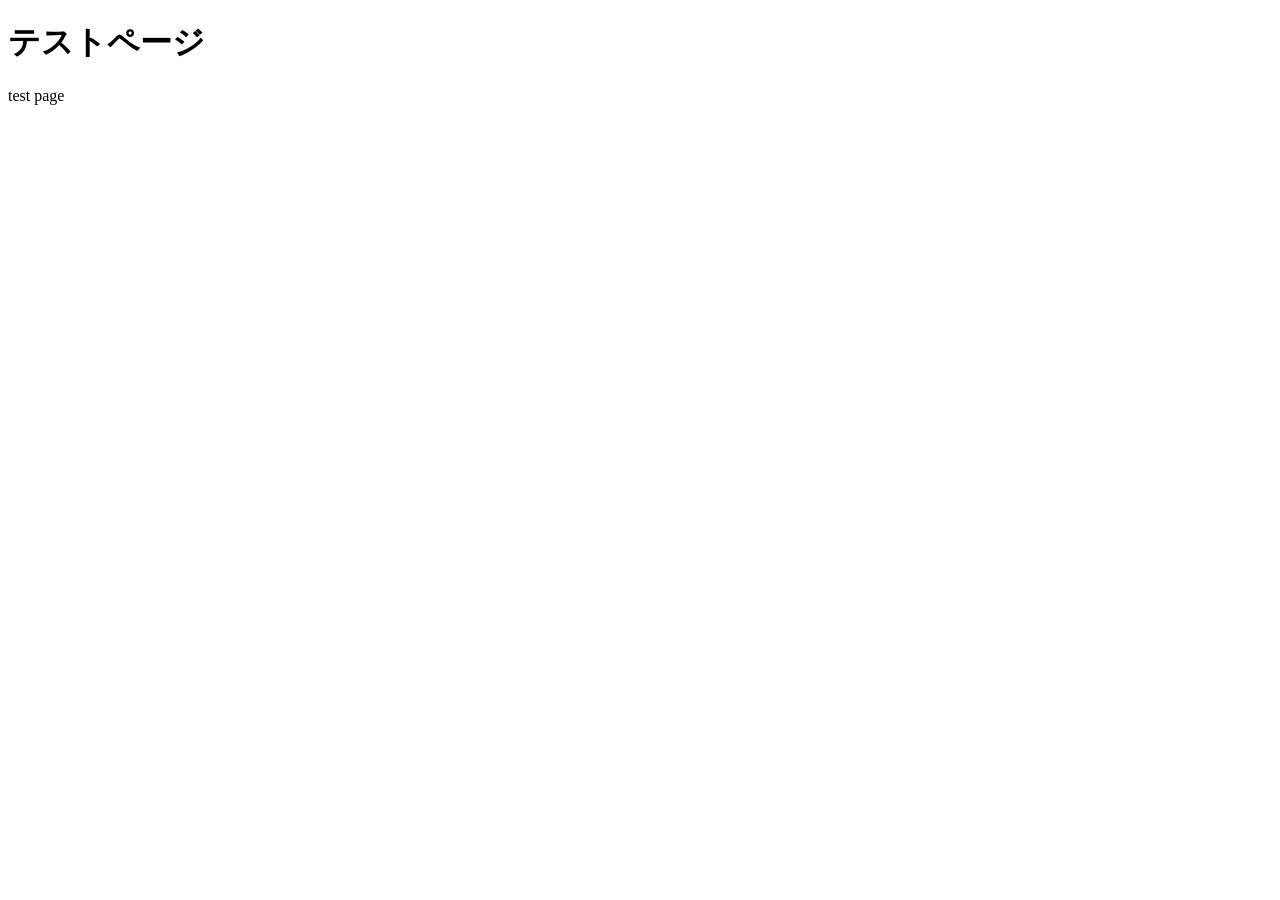
==== index.html @ e0cb7d37 "toppage" ====
<!DOCTYPE html>
<html lang="ja">
    <head>
        <meta charset="UTF-8">
        <meta name="viewport" content="width=device-width,initj">
        <meta http-equiv="X-UA-Compatible" content="ie=edge">
        
        <title>Gitの練習</title>
    </head>

    <body>
        <h1>テストページ</h1>
        <p>test page
        </p>
    </body>

</html>
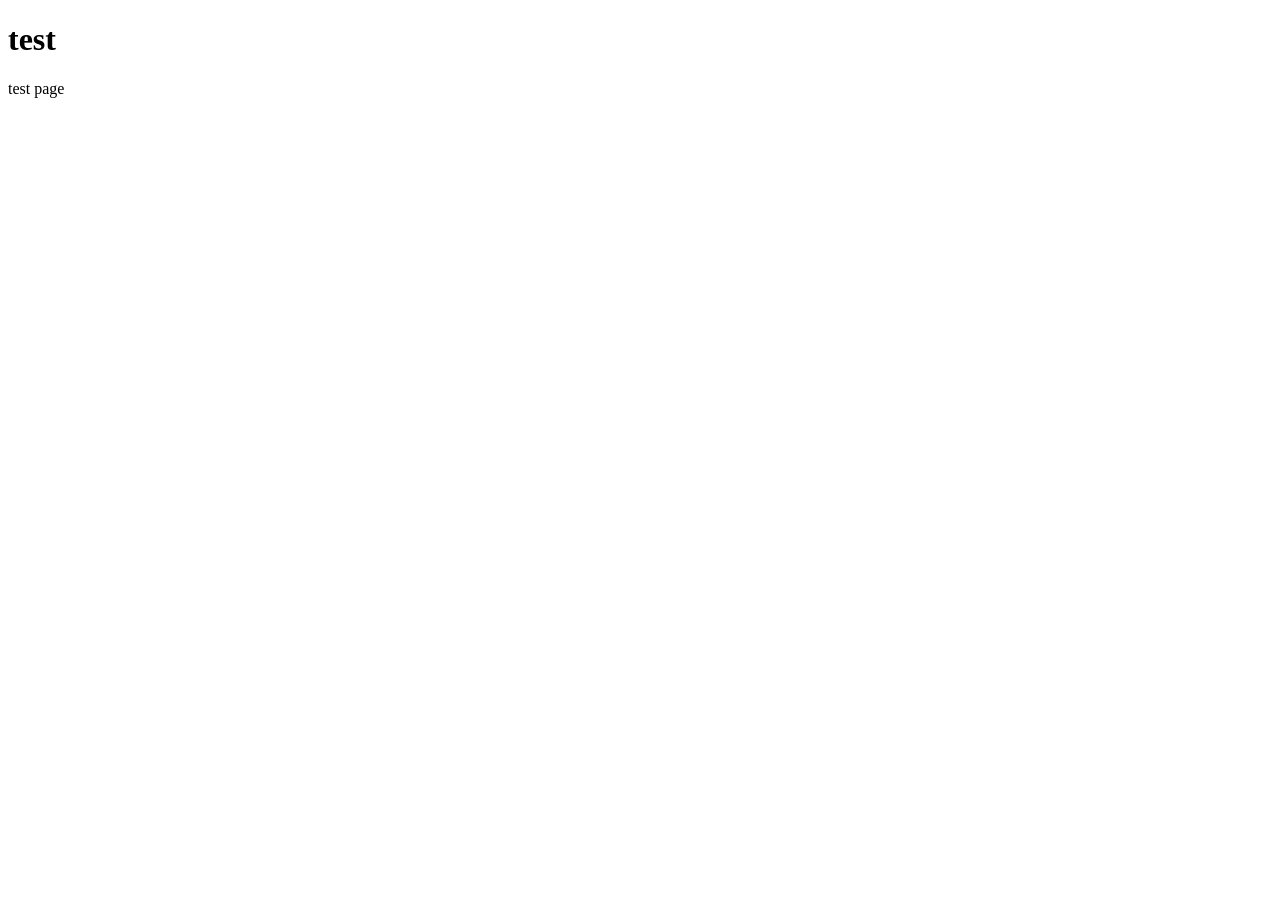
==== commit da9d1e1a: "toppage" ====
--- a/index.html
+++ b/index.html
@@ -5,11 +5,11 @@
         <meta name="viewport" content="width=device-width,initj">
         <meta http-equiv="X-UA-Compatible" content="ie=edge">
         
-        <title>Gitの練習</title>
+        <title>test</title>
     </head>
 
     <body>
-        <h1>テストページ</h1>
+        <h1>test</h1>
         <p>test page
         </p>
     </body>
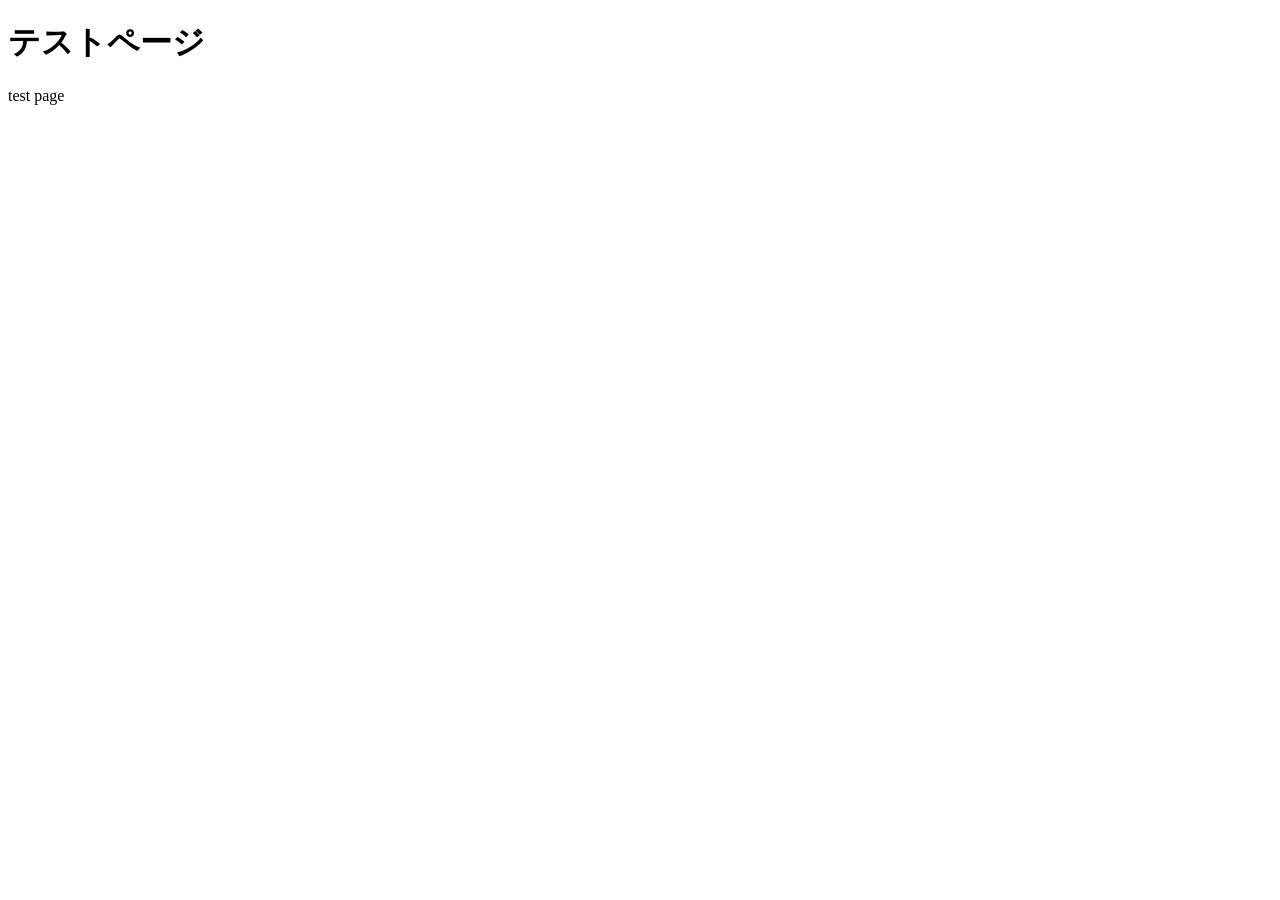
==== commit 39435717: "Merge branch 'main' of https://github.com/shoi-nakayama/shoi-nakayama.github.io" ====
--- a/index.html
+++ b/index.html
@@ -5,12 +5,13 @@
         <meta name="viewport" content="width=device-width,initj">
         <meta http-equiv="X-UA-Compatible" content="ie=edge">
         
-        <title>test</title>
+        <title>Gitの練習</title>
     </head>
 
     <body>
-        <h1>test</h1>
-        <p>test page
+        <h1>テストページ</h1>
+        <p>
+            test page
         </p>
     </body>
 
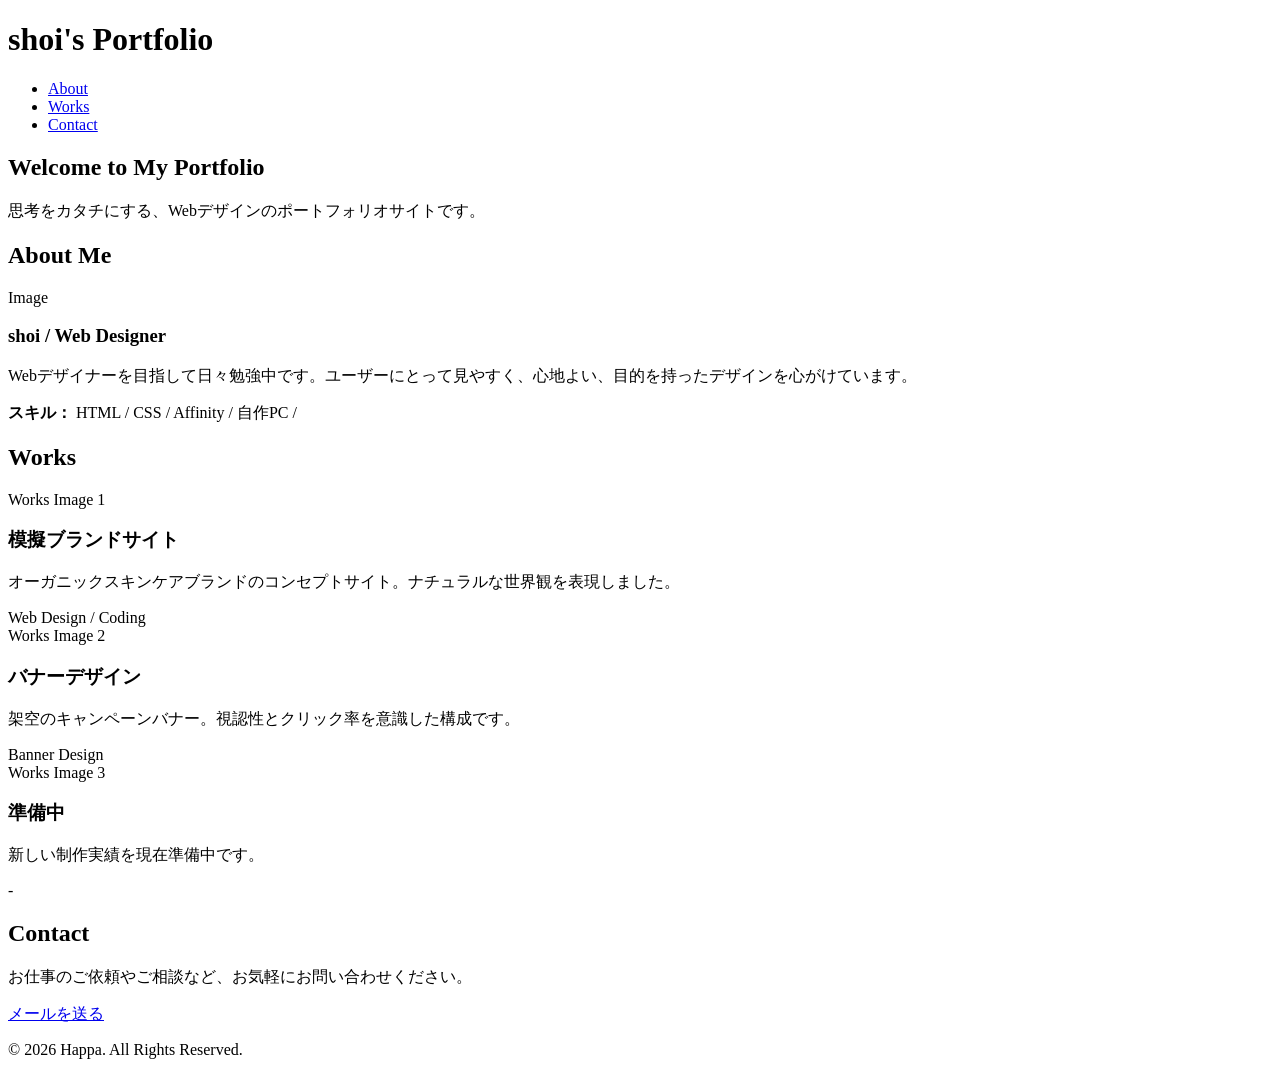
==== commit 36e289cb: "Add files via upload" ====
--- a/index.html
+++ b/index.html
@@ -1,18 +1,104 @@
-<!DOCTYPE html>
-<html lang="ja">
-    <head>
-        <meta charset="UTF-8">
-        <meta name="viewport" content="width=device-width,initj">
-        <meta http-equiv="X-UA-Compatible" content="ie=edge">
-        
-        <title>Gitの練習</title>
-    </head>
-
-    <body>
-        <h1>テストページ</h1>
-        <p>
-            test page
-        </p>
-    </body>
-
+<!DOCTYPE html>
+<html lang="ja">
+<head>
+    <meta charset="UTF-8">
+    <meta name="viewport" content="width=device-width, initial-scale=1.0">
+    <title>shoi's Portfolio</title>
+    <link rel="stylesheet" href="style.css">
+</head>
+<body>
+
+    <header class="header">
+        <div class="header-container">
+            <h1 class="logo">shoi's Portfolio</h1>
+            <nav class="nav">
+                <ul>
+                    <li><a href="#about">About</a></li>
+                    <li><a href="#works">Works</a></li>
+                    <li><a href="#contact">Contact</a></li>
+                </ul>
+            </nav>
+        </div>
+    </header>
+
+    <section class="hero">
+        <div class="hero-content">
+            <h2>Welcome to My Portfolio</h2>
+            <p>思考をカタチにする、Webデザインのポートフォリオサイトです。</p>
+        </div>
+    </section>
+
+    <section id="about" class="about-section">
+        <div class="container">
+            <h2 class="section-title">About Me</h2>
+            <div class="about-flex">
+                <div class="about-img">
+                    <div class="img-placeholder">Image</div>
+                </div>
+                <div class="about-text">
+                    <h3>shoi / Web Designer</h3>
+                    <p>
+                        Webデザイナーを目指して日々勉強中です。ユーザーにとって見やすく、心地よい、目的を持ったデザインを心がけています。
+                    </p>
+                    <p><strong>スキル：</strong> HTML / CSS / Affinity / 自作PC /</p>
+                </div>
+            </div>
+        </div>
+    </section>
+
+    <section id="works" class="works-section">
+        <div class="container">
+            <h2 class="section-title">Works</h2>
+            <div class="works-grid">
+                
+                <div class="work-card">
+                    <div class="work-img">
+                        <div class="img-placeholder">Works Image 1</div>
+                    </div>
+                    <div class="work-info">
+                        <h3>模擬ブランドサイト</h3>
+                        <p>オーガニックスキンケアブランドのコンセプトサイト。ナチュラルな世界観を表現しました。</p>
+                        <span class="category">Web Design / Coding</span>
+                    </div>
+                </div>
+
+                <div class="work-card">
+                    <div class="work-img">
+                        <div class="img-placeholder">Works Image 2</div>
+                    </div>
+                    <div class="work-info">
+                        <h3>バナーデザイン</h3>
+                        <p>架空のキャンペーンバナー。視認性とクリック率を意識した構成です。</p>
+                        <span class="category">Banner Design</span>
+                    </div>
+                </div>
+
+                <div class="work-card">
+                    <div class="work-img">
+                        <div class="img-placeholder">Works Image 3</div>
+                    </div>
+                    <div class="work-info">
+                        <h3>準備中</h3>
+                        <p>新しい制作実績を現在準備中です。</p>
+                        <span class="category">-</span>
+                    </div>
+                </div>
+
+            </div>
+        </div>
+    </section>
+
+    <section id="contact" class="contact-section">
+        <div class="container">
+            <h2 class="section-title">Contact</h2>
+            <p class="contact-lead">お仕事のご依頼やご相談など、お気軽にお問い合わせください。</p>
+            <a href="mailto:your-email@example.com" class="btn">メールを送る</a>
+        </div>
+    </section>
+
+    <footer class="footer">
+        <p>&copy; 2026 Happa. All Rights Reserved.</p>
+    </footer>
+
+</body>
 </html>
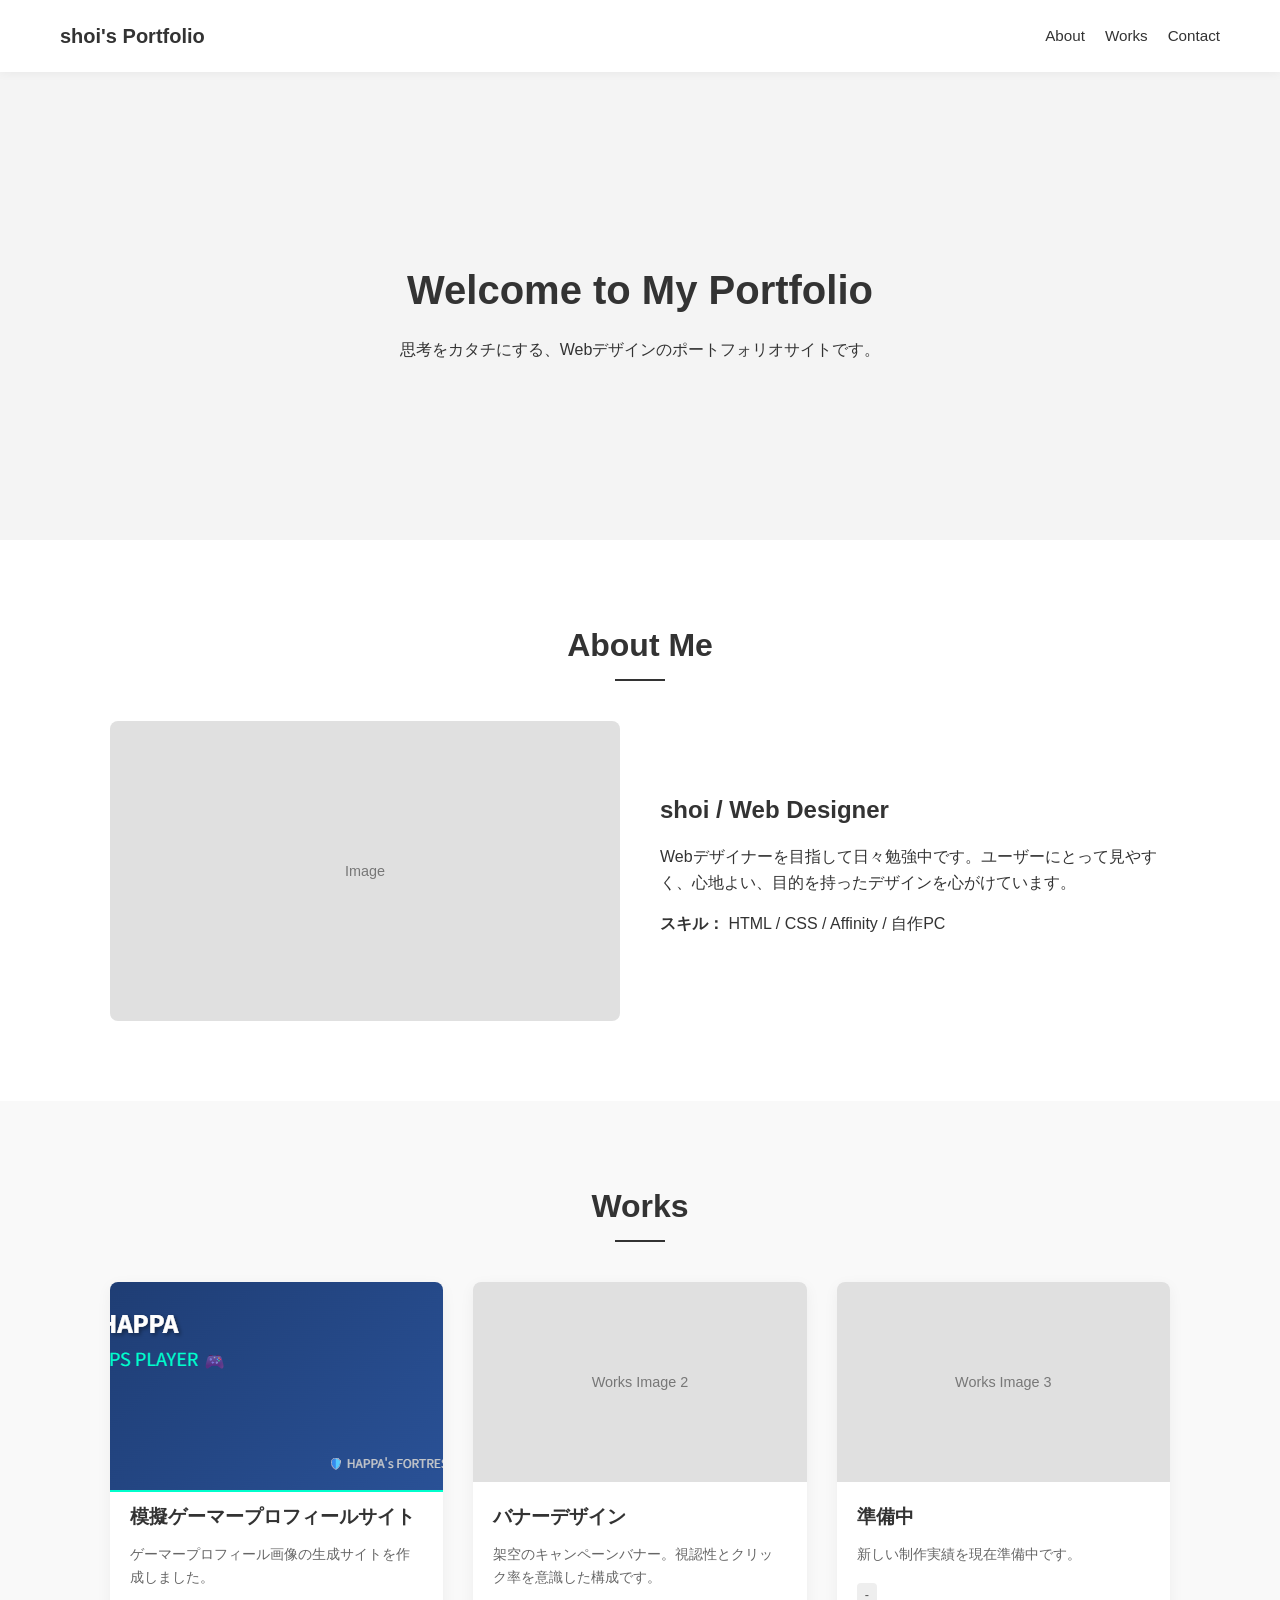
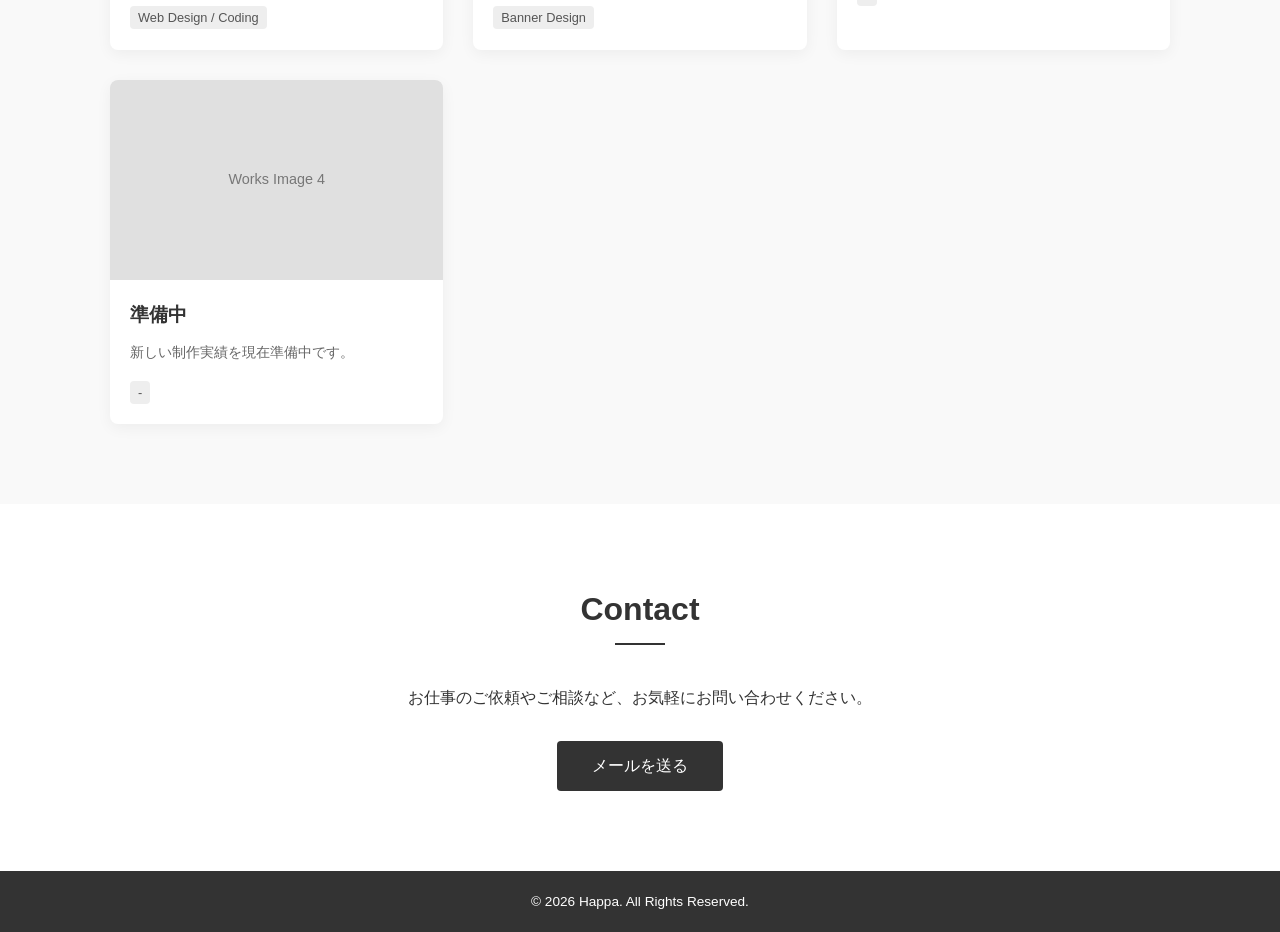
==== commit 7882eb5e: "Add files via upload" ====
--- a/index.html
+++ b/index.html
@@ -40,7 +40,7 @@
                     <p>
                         Webデザイナーを目指して日々勉強中です。ユーザーにとって見やすく、心地よい、目的を持ったデザインを心がけています。
                     </p>
-                    <p><strong>スキル：</strong> HTML / CSS / Affinity / 自作PC /</p>
+                    <p><strong>スキル：</strong> HTML / CSS / Affinity / 自作PC </p>
                 </div>
             </div>
         </div>
@@ -52,14 +52,17 @@
             <div class="works-grid">
                 
                 <div class="work-card">
-                    <div class="work-img">
-                        <div class="img-placeholder">Works Image 1</div>
+                    <div class="work-img">    
+                        <div class="img-placeholder">
+                            <img src = "./images/gamer-card.png" alt="ゲーマープロフィールサイトの例">
+                        </div>
                     </div>
                     <div class="work-info">
-                        <h3>模擬ブランドサイト</h3>
-                        <p>オーガニックスキンケアブランドのコンセプトサイト。ナチュラルな世界観を表現しました。</p>
+                        <h3>模擬ゲーマープロフィールサイト</h3>
+                        <p>ゲーマープロフィール画像の生成サイトを作成しました。</p>
                         <span class="category">Web Design / Coding</span>
                     </div>
+                <script src="main.js"></script>
                 </div>
 
                 <div class="work-card">
@@ -76,6 +79,17 @@
                 <div class="work-card">
                     <div class="work-img">
                         <div class="img-placeholder">Works Image 3</div>
+                    </div>
+                    <div class="work-info">
+                        <h3>準備中</h3>
+                        <p>新しい制作実績を現在準備中です。</p>
+                        <span class="category">-</span>
+                    </div>
+                </div>
+
+                <div class="work-card">
+                    <div class="work-img">
+                        <div class="img-placeholder">Works Image 4</div>
                     </div>
                     <div class="work-info">
                         <h3>準備中</h3>
--- a/style.css
+++ b/style.css
@@ -0,0 +1,262 @@
+/* ==========================================================================
+   全般的なスタイル（リセット含む）
+   ========================================================================== */
+   * {
+    margin: 0;
+    padding: 0;
+    box-sizing: border-box;
+}
+
+html {
+    scroll-behavior: smooth; /* スムーズスクロール */
+}
+
+body {
+    font-family: "Helvetica Neue", Arial, "Hiragino Kaku Gothic ProN", "Hiragino Sans", sans-serif;
+    line-height: 1.6;
+    color: #333;
+    background-color: #fff;
+}
+
+a {
+    text-decoration: none;
+    color: inherit;
+}
+
+ul {
+    list-style: none;
+}
+
+.container {
+    max-width: 1100px;
+    margin: 0 auto;
+    padding: 0 20px;
+}
+
+.section-title {
+    text-align: center;
+    font-size: 2rem;
+    margin-bottom: 40px;
+    position: relative;
+    padding-bottom: 10px;
+}
+
+.section-title::after {
+    content: '';
+    position: absolute;
+    bottom: 0;
+    left: 50%;
+    transform: translateX(-50%);
+    width: 50px;
+    height: 2px;
+    background-color: #333;
+}
+
+/* 画像のダミー用のグレーボックス */
+.img-placeholder {
+    width: 100%;
+    height: 100%;
+    background-color: #e0e0e0;
+    display: flex;
+    align-items: center;
+    justify-content: center;
+    color: #777;
+    font-size: 0.9rem;
+}
+
+/* ==========================================================================
+   コンポーネント
+   ========================================================================== */
+.btn {
+    display: inline-block;
+    background-color: #333;
+    color: #fff;
+    padding: 12px 35px;
+    border-radius: 4px;
+    transition: background-color 0.3s;
+}
+
+.btn:hover {
+    background-color: #555;
+}
+
+/* ==========================================================================
+   各セクションのスタイル
+   ========================================================================== */
+
+/* ヘッダー */
+.header {
+    background-color: rgba(255, 255, 255, 0.95);
+    position: fixed;
+    top: 0;
+    left: 0;
+    width: 100%;
+    z-index: 100;
+    box-shadow: 0 1px 10px rgba(0,0,0,0.05);
+}
+
+.header-container {
+    max-width: 1200px;
+    margin: 0 auto;
+    padding: 20px;
+    display: flex;
+    justify-content: space-between;
+    align-items: center;
+}
+
+.logo {
+    font-size: 1.25rem;
+    font-weight: bold;
+}
+
+.nav ul {
+    display: flex;
+    gap: 20px;
+}
+
+.nav a {
+    font-size: 0.95rem;
+    font-weight: 500;
+    transition: color 0.3s;
+}
+
+.nav a:hover {
+    color: #888;
+}
+
+/* メインビジュアル */
+.hero {
+    height: 60vh;
+    background-color: #f4f4f4;
+    display: flex;
+    align-items: center;
+    justify-content: center;
+    text-align: center;
+    padding-top: 80px; /* ヘッダーの高さ分空ける */
+}
+
+.hero-content h2 {
+    font-size: 2.5rem;
+    margin-bottom: 15px;
+}
+
+/* アバウト（自己紹介） */
+.about-section {
+    padding: 80px 0;
+}
+
+.about-flex {
+    display: flex;
+    align-items: center;
+    gap: 40px;
+}
+
+.about-img {
+    flex: 1;
+    height: 300px;
+    border-radius: 8px;
+    overflow: hidden;
+}
+
+.about-text {
+    flex: 1;
+}
+
+.about-text h3 {
+    font-size: 1.5rem;
+    margin-bottom: 15px;
+}
+
+.about-text p {
+    margin-bottom: 15px;
+}
+
+/* ワークス（制作実績） */
+.works-section {
+    padding: 80px 0;
+    background-color: #f9f9f9;
+}
+
+.works-grid {
+    display: grid;
+    grid-template-columns: repeat(auto-fit, minmax(300px, 1fr));
+    gap: 30px;
+}
+
+.work-card {
+    background-color: #fff;
+    border-radius: 8px;
+    overflow: hidden;
+    box-shadow: 0 4px 15px rgba(0,0,0,0.05);
+    transition: transform 0.3s;
+   
+}
+
+.work-card:hover {
+    transform: translateY(-5px);
+    cursor: pointer;        /*  マウスを載せたら指の形にする    */
+    opacity: 0.8;           /*  少し透明にしてクリック出来る感を出す    */
+}
+
+.work-img {
+    width: 100%;
+    height: 200px;          /*  Work画像の高さを200pxにする     */
+}
+
+.work-info {
+    padding: 20px;
+}
+
+.work-info h3 {
+    font-size: 1.2rem;
+    margin-bottom: 10px;
+}
+
+.work-info p {
+    font-size: 0.9rem;
+    color: #666;
+    margin-bottom: 15px;
+}
+
+.category {
+    font-size: 0.8rem;
+    background-color: #eee;
+    padding: 4px 8px;
+    border-radius: 4px;
+    color: #555;
+}
+
+/* コンタクト（お問い合わせ） */
+.contact-section {
+    padding: 80px 0;
+    text-align: center;
+}
+
+.contact-lead {
+    margin-bottom: 30px;
+}
+
+/* フッター */
+.footer {
+    background-color: #333;
+    color: #fff;
+    text-align: center;
+    padding: 20px;
+    font-size: 0.85rem;
+}
+
+/* ==========================================================================
+   レスポンシブ（スマホ対応）
+   ========================================================================== */
+@media (max-width: 768px) {
+    .about-flex {
+        flex-direction: column;
+    }
+    .about-img {
+        width: 100%;
+        height: 250px;
+    }
+    .hero h2 {
+        font-size: 1.8rem;
+    }
+}
